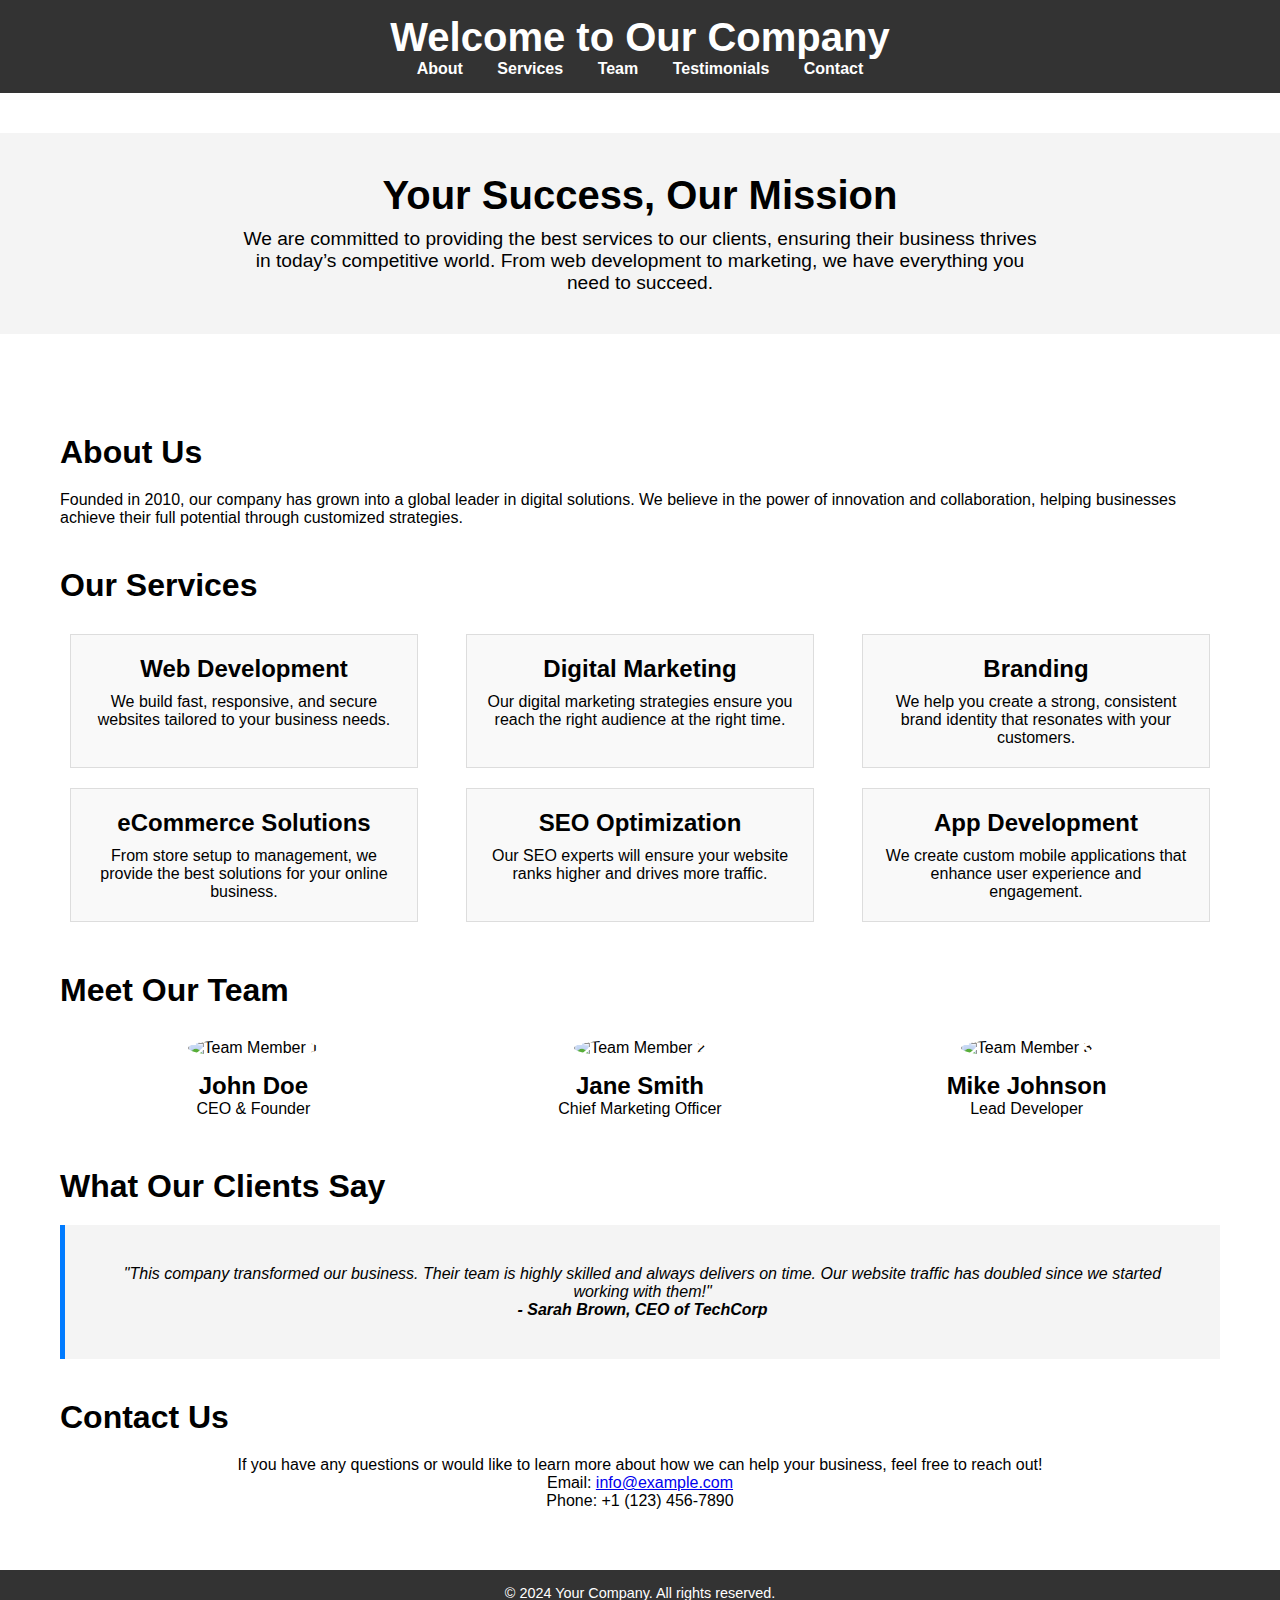
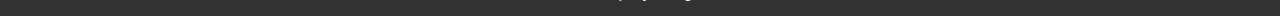
==== symanticElement.html @ 57995f7c "Exercises of Html css concepts" ====
<!DOCTYPE html>
<html lang="en">
<head>
    <meta charset="UTF-8">
    <meta name="viewport" content="width=device-width, initial-scale=1.0">
    <title>Symantic Html Elements for SEO Purpose</title>
    <link rel="stylesheet" href="./styles/common.css">
    <link rel="stylesheet" href="./styles/symanticElement.css">
</head>
<body>
    <!-- Header with navigation -->
    <header role="banner">
        <h1>Welcome to Our Company</h1>
        <nav role="navigation">
            <a href="#about">About</a>
            <a href="#services">Services</a>
            <a href="#team">Team</a>
            <a href="#testimonials">Testimonials</a>
            <a href="#contact">Contact</a>
        </nav>
    </header>

    <!-- Intro section -->
    <section class="intro" role="region">
        <h2>Your Success, Our Mission</h2>
        <p>We are committed to providing the best services to our clients, ensuring their business thrives in today’s competitive world. From web development to marketing, we have everything you need to succeed.</p>
    </section>

    <!-- About section -->
    <main role="main">
        <section id="about" role="region">
            <h2>About Us</h2>
            <article>
                <p>Founded in 2010, our company has grown into a global leader in digital solutions. We believe in the power of innovation and collaboration, helping businesses achieve their full potential through customized strategies.</p>
            </article>
        </section>

        <!-- Services section -->
        <section id="services" role="region">
            <h2>Our Services</h2>
            <div class="services">
                <article class="service" role="article">
                    <h3>Web Development</h3>
                    <p>We build fast, responsive, and secure websites tailored to your business needs.</p>
                </article>
                <article class="service" role="article">
                    <h3>Digital Marketing</h3>
                    <p>Our digital marketing strategies ensure you reach the right audience at the right time.</p>
                </article>
                <article class="service" role="article">
                    <h3>Branding</h3>
                    <p>We help you create a strong, consistent brand identity that resonates with your customers.</p>
                </article>
                <article class="service" role="article">
                    <h3>eCommerce Solutions</h3>
                    <p>From store setup to management, we provide the best solutions for your online business.</p>
                </article>
                <article class="service" role="article">
                    <h3>SEO Optimization</h3>
                    <p>Our SEO experts will ensure your website ranks higher and drives more traffic.</p>
                </article>
                <article class="service" role="article">
                    <h3>App Development</h3>
                    <p>We create custom mobile applications that enhance user experience and engagement.</p>
                </article>
            </div>
        </section>

        <section id="team" role="region">
            <h2>Meet Our Team</h2>
            <div class="team">
                <article class="team-member" role="article">
                    <img src="https://via.placeholder.com/250" alt="Team Member 1">
                    <h3>John Doe</h3>
                    <p>CEO & Founder</p>
                </article>
                <article class="team-member" role="article">
                    <img src="https://via.placeholder.com/250" alt="Team Member 2">
                    <h3>Jane Smith</h3>
                    <p>Chief Marketing Officer</p>
                </article>
                <article class="team-member" role="article">
                    <img src="https://via.placeholder.com/250" alt="Team Member 3">
                    <h3>Mike Johnson</h3>
                    <p>Lead Developer</p>
                </article>
            </div>
        </section>

       
        <section id="testimonials" role="region">
            <h2>What Our Clients Say</h2>
            <article class="testimonial" role="article">
                <p>"This company transformed our business. Their team is highly skilled and always delivers on time. Our website traffic has doubled since we started working with them!"</p>
                <p><strong>- Sarah Brown, CEO of TechCorp</strong></p>
            </article>
        </section>

        
        <section id="contact" role="region">
            <h2>Contact Us</h2>
            <address>
                <p>If you have any questions or would like to learn more about how we can help your business, feel free to reach out!</p>
                <p>Email: <a href="mailto:info@example.com">info@example.com</a></p>
                <p>Phone: +1 (123) 456-7890</p>
            </address>
        </section>
    </main>

    
    <footer role="contentinfo">
        <p>&copy; 2024 Your Company. All rights reserved.</p>
    </footer>
</body>
</html>
---- styles/common.css ----
* {
    box-sizing: border-box;
    margin: 0;
    padding: 0;
}
body {
    font-family: Arial, Helvetica, sans-serif;
}
---- styles/symanticElement.css ----
header, footer {
    background-color: #333;
    color: #fff;
    padding: 15px 0;
    text-align: center;
}
header h1 {
    margin: 0;
    font-size: 2.5em;
}
nav a {
    color: #fff;
    margin: 0 15px;
    text-decoration: none;
    font-weight: bold;
}
nav a:hover {
    text-decoration: underline;
}
main {
    padding: 20px;
    max-width: 1200px;
    margin: 0 auto;
}
section {
    margin: 40px 0;
}
section h2 {
    font-size: 2em;
    margin-bottom: 20px;
}
.intro {
    background: #f4f4f4;
    padding: 40px 20px;
    text-align: center;
}
.intro h2 {
    font-size: 2.5em;
    margin-bottom: 10px;
}
.intro p {
    font-size: 1.2em;
    max-width: 800px;
    margin: 0 auto;
}
.services {
    display: flex;
    justify-content: space-between;
    flex-wrap: wrap;
}
.service {
    background-color: #f9f9f9;
    border: 1px solid #ddd;
    padding: 20px;
    flex-basis: 30%;
    margin: 10px;
    text-align: center;
}
.service h3 {
    font-size: 1.5em;
    margin-bottom: 10px;
}
.team {
    display: flex;
    justify-content: space-around;
    flex-wrap: wrap;
}
.team-member {
    flex-basis: 30%;
    margin: 10px;
    text-align: center;
}
.team-member img {
    width: 100%;
    max-width: 250px;
    border-radius: 50%;
}
.team-member h3 {
    margin-top: 15px;
    font-size: 1.5em;
}
.testimonial {
    background: #f4f4f4;
    padding: 40px;
    text-align: center;
    border-left: 5px solid #007bff;
}
.testimonial p {
    font-style: italic;
}
footer p {
    margin: 0;
    font-size: 0.9em;
}
address {
    font-style: normal;
    text-align: center;
}
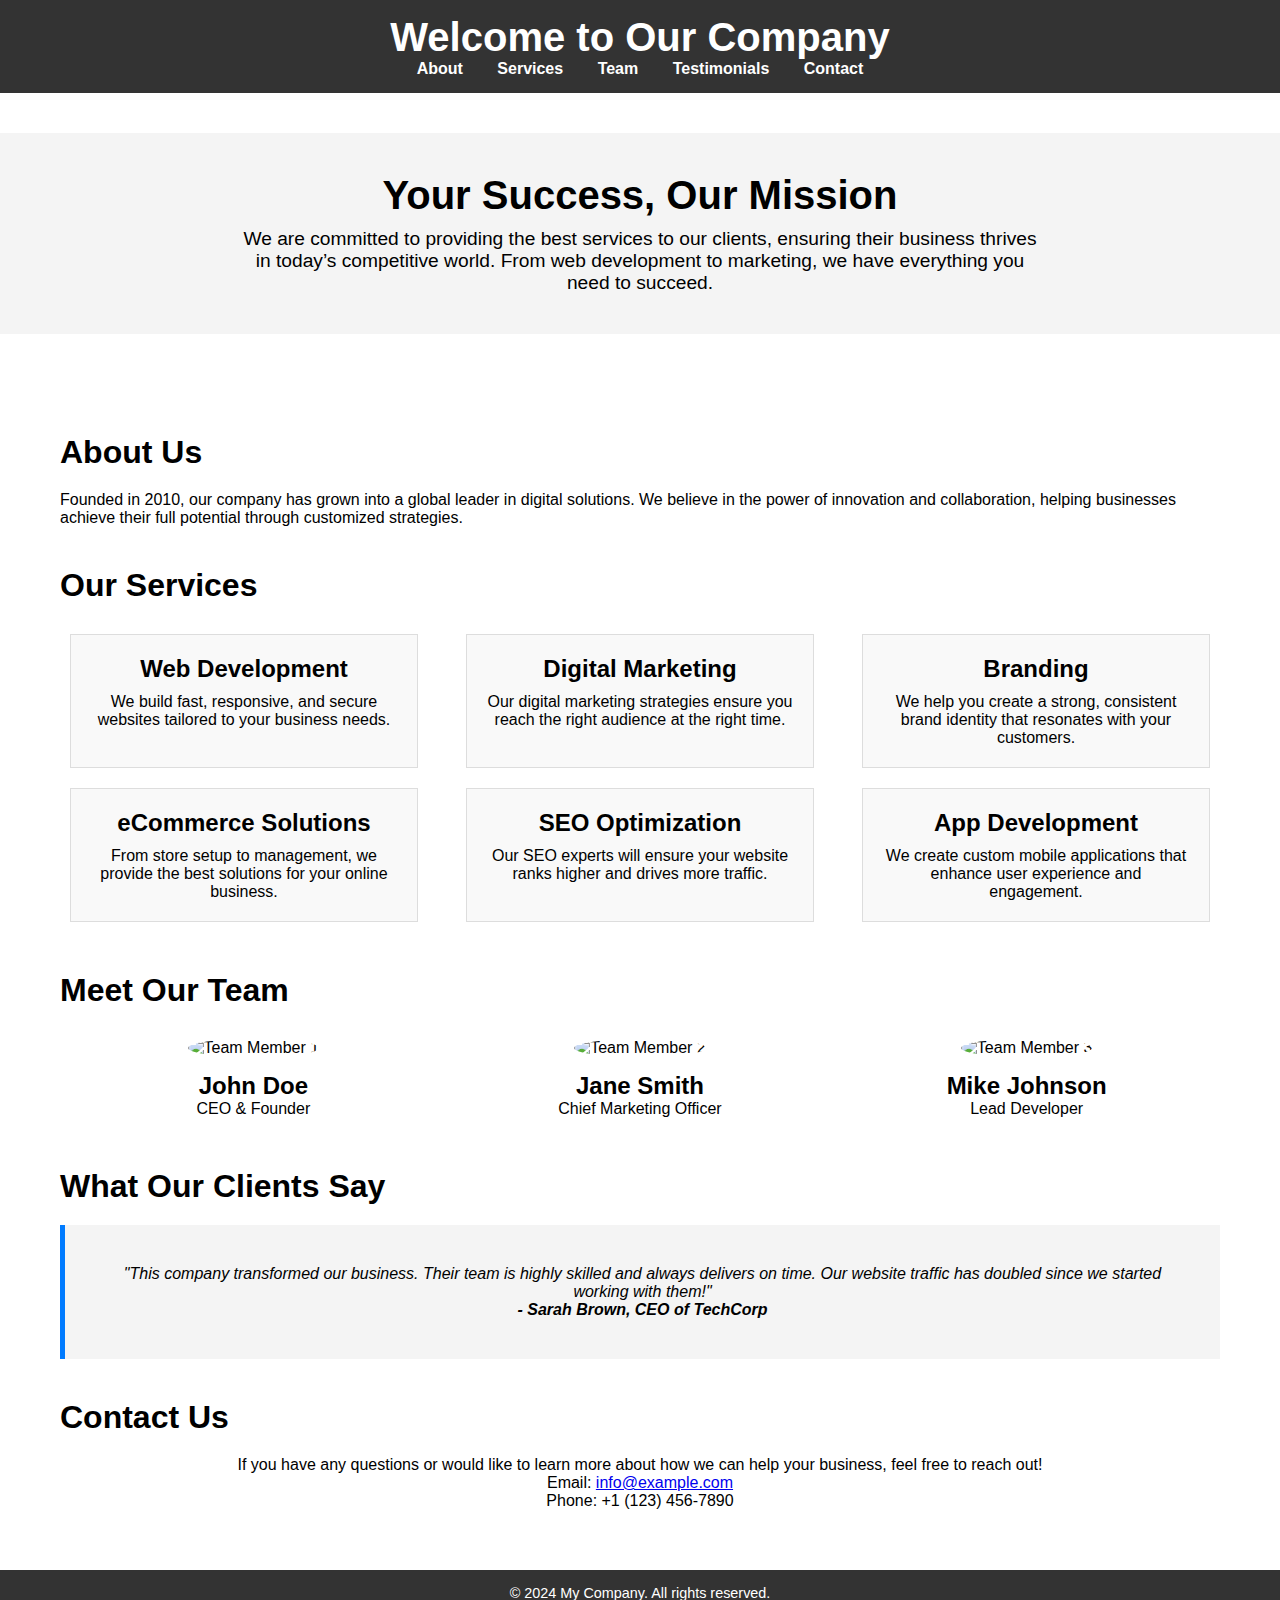
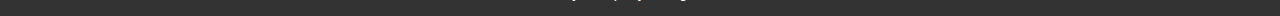
==== commit ebf127e8: "Adding how to use html contents proper" ====
--- a/symanticElement.html
+++ b/symanticElement.html
@@ -109,7 +109,7 @@
 
     
     <footer role="contentinfo">
-        <p>&copy; 2024 Your Company. All rights reserved.</p>
+        <p>&copy; 2024 My Company. All rights reserved.</p>
     </footer>
 </body>
 </html>